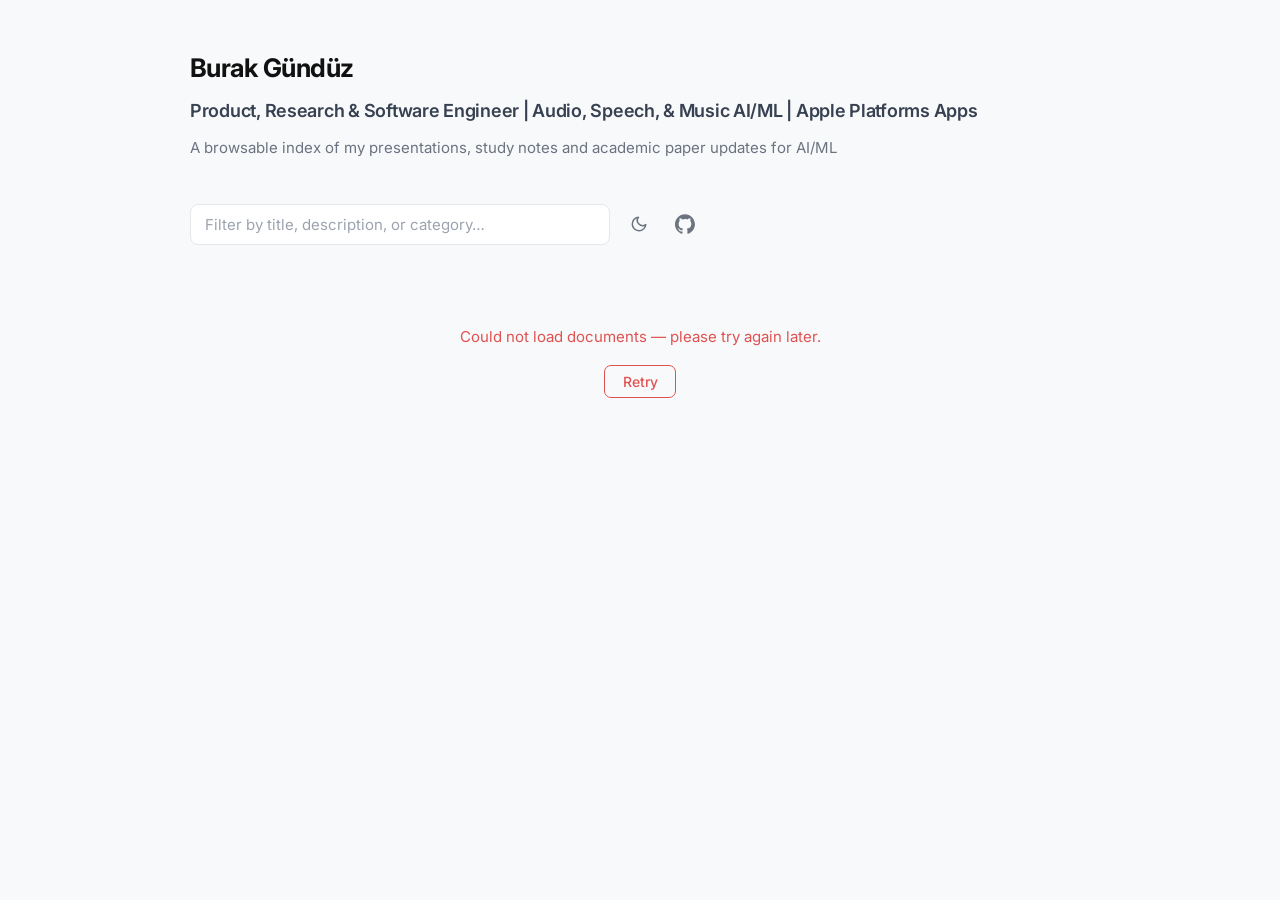
==== index.html @ 4f411314 "Update index repo" ====
<!DOCTYPE html>
<html lang="en">
<head>
  <meta charset="UTF-8" />
  <meta name="viewport" content="width=device-width, initial-scale=1.0" />
  <title>Burak Gündüz</title>
  <meta name="description" content="A browsable index of my presentations, study notes and academic paper updates for AI/ML" />

  <!-- Preconnect for Inter font (Google Fonts) -->
  <link rel="preconnect" href="https://fonts.googleapis.com" />
  <link rel="preconnect" href="https://fonts.gstatic.com" crossorigin />
  <link
    href="https://fonts.googleapis.com/css2?family=Inter:wght@400;500;600;700&display=swap"
    rel="stylesheet"
  />

  <link rel="stylesheet" href="styles.css" />
</head>
<body>

  <main class="page">

    <!-- Page intro ─────────────────────────────────────────── -->
    <header class="page-intro">
      <h1 class="page-title">Burak Gündüz</h1>
      <p class="page-tagline">Product, Research & Software Engineer | Audio, Speech, & Music AI/ML | Apple Platforms Apps</p>
      <p class="page-subtitle">A browsable index of my presentations, study notes and academic paper updates for AI/ML</p>
    </header>

    <!-- Search ─────────────────────────────────────────────── -->
    <div class="search-wrap">
      <input
        id="search"
        class="search-input"
        type="search"
        placeholder="Filter by title, description, or category…"
        autocomplete="off"
        spellcheck="false"
        aria-label="Filter documents"
      />
      <button
        id="theme-toggle"
        class="theme-toggle"
        type="button"
        aria-label="Toggle dark mode"
      >
        <!-- Sun icon (shown in dark mode) -->
        <svg class="icon-sun" viewBox="0 0 24 24" xmlns="http://www.w3.org/2000/svg" aria-hidden="true" focusable="false">
          <circle cx="12" cy="12" r="5"/>
          <line x1="12" y1="1"  x2="12" y2="3"/>
          <line x1="12" y1="21" x2="12" y2="23"/>
          <line x1="4.22" y1="4.22"  x2="5.64" y2="5.64"/>
          <line x1="18.36" y1="18.36" x2="19.78" y2="19.78"/>
          <line x1="1"  y1="12" x2="3"  y2="12"/>
          <line x1="21" y1="12" x2="23" y2="12"/>
          <line x1="4.22" y1="19.78" x2="5.64" y2="18.36"/>
          <line x1="18.36" y1="5.64" x2="19.78" y2="4.22"/>
        </svg>
        <!-- Moon icon (shown in light mode) -->
        <svg class="icon-moon" viewBox="0 0 24 24" xmlns="http://www.w3.org/2000/svg" aria-hidden="true" focusable="false">
          <path d="M21 12.79A9 9 0 1 1 11.21 3 7 7 0 0 0 21 12.79z"/>
        </svg>
      </button>

      <a
        class="github-link"
        href="https://github.com/burakgunduztr"
        target="_blank"
        rel="noopener noreferrer"
        aria-label="View on GitHub"
      >
        <!-- GitHub mark SVG (official, inline — no external dependency) -->
        <svg class="github-icon" viewBox="0 0 98 96" xmlns="http://www.w3.org/2000/svg" aria-hidden="true" focusable="false">
          <path fill-rule="evenodd" clip-rule="evenodd" d="M48.854 0C21.839 0 0 22 0 49.217c0 21.756
            13.993 40.172 33.405 46.69 2.427.49 3.316-1.059
            3.316-2.362 0-1.141-.08-5.052-.08-9.127-13.59
            2.934-16.42-5.867-16.42-5.867-2.184-5.704-5.42-7.17-5.42-7.17-4.448-3.015.324-3.015.324-3.015
            4.934.326 7.523 5.052 7.523 5.052 4.367 7.496 11.404
            5.378 14.235 4.074.404-3.178 1.699-5.378
            3.074-6.6-10.839-1.141-22.243-5.378-22.243-24.283
            0-5.378 1.94-9.778 5.014-13.2-.485-1.222-2.184-6.275.486-13.038
            0 0 4.125-1.304 13.426 5.052a46.97 46.97 0 0 1
            12.214-1.63c4.125 0 8.33.571 12.213 1.63
            9.302-6.356 13.427-5.052 13.427-5.052 2.67 6.763.97
            11.816.485 13.038 3.155 3.422 5.015 7.822 5.015
            13.2 0 18.905-11.404 23.06-22.324 24.283 1.78
            1.548 3.316 4.481 3.316 9.126 0 6.6-.08
            11.897-.08 13.526 0 1.304.89 2.853 3.316
            2.364 19.412-6.52 33.405-24.935
            33.405-46.691C97.707 22 75.788 0 48.854 0z"/>
        </svg>
      </a>
    </div>

    <!-- Dynamic content rendered by script.js ──────────────── -->
    <div id="app" role="list" aria-live="polite" aria-label="Document list"></div>

  </main>

  <script src="config.js"></script>
  <script src="script.js"></script>

</body>
</html>
---- styles.css ----
/* ============================================================
   styles.css
   Minimal, typography-focused PDF index page.
   ============================================================ */


/* ── Design tokens (light mode defaults) ─────────────────── */

:root {
  --bg:                   #f8f9fa;
  --text:                 #1a1a1a;
  --page-title:           #111;
  --page-interested:      #374151;
  --subtitle:             #6b7280;

  --search-bg:            #fff;
  --search-color:         #1a1a1a;
  --search-border:        #e5e7eb;
  --search-placeholder:   #9ca3af;
  --search-focus-border:  #a0aec0;
  --search-focus-shadow:  rgba(160, 174, 192, 0.2);

  --gh-color:             #6b7280;
  --gh-hover-color:       #111827;
  --gh-hover-bg:          #f3f4f6;

  --toggle-color:         #6b7280;
  --toggle-hover-color:   #111827;
  --toggle-hover-bg:      #f3f4f6;

  --cat-title:            #9ca3af;
  --cat-border:           #e5e7eb;

  --card-bg:              #ffffff;
  --card-border:          #e5e7eb;
  --card-border-hover:    #d1d5db;
  --card-shadow:          rgba(0, 0, 0, 0.07);
  --card-shadow-active:   rgba(0, 0, 0, 0.06);

  --card-title:           #111827;
  --card-desc:            #6b7280;
  --card-date:            #9ca3af;

  --empty-color:          #9ca3af;

  color-scheme: light;
}

/* ── Dark mode — follows system preference ───────────────── */

@media (prefers-color-scheme: dark) {
  :root {
    --bg:                   #0d1117;
    --text:                 #e6edf3;
    --page-title:           #f0f6fc;
    --page-interested:      #c9d1d9;
    --subtitle:             #8b949e;

    --search-bg:            #161b22;
    --search-color:         #e6edf3;
    --search-border:        #30363d;
    --search-placeholder:   #6e7681;
    --search-focus-border:  #58a6ff;
    --search-focus-shadow:  rgba(88, 166, 255, 0.15);

    --gh-color:             #8b949e;
    --gh-hover-color:       #e6edf3;
    --gh-hover-bg:          #21262d;

    --toggle-color:         #8b949e;
    --toggle-hover-color:   #e6edf3;
    --toggle-hover-bg:      #21262d;

    --cat-title:            #6e7681;
    --cat-border:           #21262d;

    --card-bg:              #161b22;
    --card-border:          #30363d;
    --card-border-hover:    #484f58;
    --card-shadow:          rgba(0, 0, 0, 0.3);
    --card-shadow-active:   rgba(0, 0, 0, 0.25);

    --card-title:           #e6edf3;
    --card-desc:            #8b949e;
    --card-date:            #6e7681;

    --empty-color:          #6e7681;

    color-scheme: dark;
  }
}

/* ── Manual overrides (set via data-theme on <html>) ─────── */

[data-theme="light"] {
  --bg:                   #f8f9fa;
  --text:                 #1a1a1a;
  --page-title:           #111;
  --page-interested:      #374151;
  --subtitle:             #6b7280;

  --search-bg:            #fff;
  --search-color:         #1a1a1a;
  --search-border:        #e5e7eb;
  --search-placeholder:   #9ca3af;
  --search-focus-border:  #a0aec0;
  --search-focus-shadow:  rgba(160, 174, 192, 0.2);

  --gh-color:             #6b7280;
  --gh-hover-color:       #111827;
  --gh-hover-bg:          #f3f4f6;

  --toggle-color:         #6b7280;
  --toggle-hover-color:   #111827;
  --toggle-hover-bg:      #f3f4f6;

  --cat-title:            #9ca3af;
  --cat-border:           #e5e7eb;

  --card-bg:              #ffffff;
  --card-border:          #e5e7eb;
  --card-border-hover:    #d1d5db;
  --card-shadow:          rgba(0, 0, 0, 0.07);
  --card-shadow-active:   rgba(0, 0, 0, 0.06);

  --card-title:           #111827;
  --card-desc:            #6b7280;
  --card-date:            #9ca3af;

  --empty-color:          #9ca3af;

  color-scheme: light;
}

[data-theme="dark"] {
  --bg:                   #0d1117;
  --text:                 #e6edf3;
  --page-title:           #f0f6fc;
  --page-interested:      #c9d1d9;
  --subtitle:             #8b949e;

  --search-bg:            #161b22;
  --search-color:         #e6edf3;
  --search-border:        #30363d;
  --search-placeholder:   #6e7681;
  --search-focus-border:  #58a6ff;
  --search-focus-shadow:  rgba(88, 166, 255, 0.15);

  --gh-color:             #8b949e;
  --gh-hover-color:       #e6edf3;
  --gh-hover-bg:          #21262d;

  --toggle-color:         #8b949e;
  --toggle-hover-color:   #e6edf3;
  --toggle-hover-bg:      #21262d;

  --cat-title:            #6e7681;
  --cat-border:           #21262d;

  --card-bg:              #161b22;
  --card-border:          #30363d;
  --card-border-hover:    #484f58;
  --card-shadow:          rgba(0, 0, 0, 0.3);
  --card-shadow-active:   rgba(0, 0, 0, 0.25);

  --card-title:           #e6edf3;
  --card-desc:            #8b949e;
  --card-date:            #6e7681;

  --empty-color:          #6e7681;

  color-scheme: dark;
}


/* ── Reset & base ─────────────────────────────────────────── */

*, *::before, *::after {
  box-sizing: border-box;
  margin: 0;
  padding: 0;
}

html {
  font-size: 16px;
  -webkit-text-size-adjust: 100%;
}

body {
  font-family: "Inter", system-ui, -apple-system, BlinkMacSystemFont,
    "Segoe UI", Roboto, "Helvetica Neue", Arial, sans-serif;
  background-color: var(--bg);
  color: var(--text);
  line-height: 1.6;
  min-height: 100vh;
  padding: 3rem 1.25rem 5rem;
  transition: background-color 0.25s ease, color 0.25s ease;
}


/* ── Page wrapper ─────────────────────────────────────────── */

.page {
  max-width: 900px;
  margin: 0 auto;

  /* Fade-in the whole page on load */
  animation: pageFadeIn 0.45s ease both;
}

@keyframes pageFadeIn {
  from { opacity: 0; transform: translateY(10px); }
  to   { opacity: 1; transform: translateY(0);    }
}


/* ── Page heading area ────────────────────────────────────── */

.page-intro {
  margin-bottom: 2.75rem;
}

.page-title {
  font-size: 1.6rem;
  font-weight: 700;
  letter-spacing: -0.02em;
  color: var(--page-title);
  margin-bottom: 0;
}

.page-tagline {
  font-size: 1.125rem;
  font-weight: 600;
  color: var(--page-interested);
  margin-top: 0.5rem;
  margin-bottom: 0.75rem;
  letter-spacing: -0.015em;
  line-height: 1.5;
}

.page-subtitle {
  font-size: 0.9375rem;
  color: var(--subtitle);
  font-weight: 400;
}


/* ── Search bar ───────────────────────────────────────────── */

.search-wrap {
  display: flex;
  align-items: center;
  gap: 0.75rem;
  margin-bottom: 2.5rem;
}

.search-input {
  width: 100%;
  max-width: 420px;
  padding: 0.625rem 0.9rem;
  font-size: 0.9375rem;
  font-family: inherit;
  color: var(--search-color);
  background: var(--search-bg);
  border: 1px solid var(--search-border);
  border-radius: 8px;
  outline: none;
  transition: border-color 0.18s ease, box-shadow 0.18s ease,
              background-color 0.25s ease, color 0.25s ease;
  appearance: none;
}

.search-input::placeholder {
  color: var(--search-placeholder);
}

.search-input:focus {
  border-color: var(--search-focus-border);
  box-shadow: 0 0 0 3px var(--search-focus-shadow);
}

/* ── GitHub link & icon ───────────────────────────────────── */

.github-link {
  display: inline-flex;
  align-items: center;
  justify-content: center;
  flex-shrink: 0;
  width: 2.125rem;
  height: 2.125rem;
  border-radius: 8px;
  color: var(--gh-color);
  transition: color 0.18s ease, background-color 0.18s ease;
  text-decoration: none;
}

.github-link:hover {
  color: var(--gh-hover-color);
  background-color: var(--gh-hover-bg);
}


/* ── Theme toggle button ──────────────────────────────────── */

.theme-toggle {
  display: inline-flex;
  align-items: center;
  justify-content: center;
  flex-shrink: 0;
  width: 2.125rem;
  height: 2.125rem;
  border-radius: 8px;
  border: none;
  background: transparent;
  color: var(--toggle-color);
  cursor: pointer;
  padding: 0;
  transition: color 0.18s ease, background-color 0.18s ease;
}

.theme-toggle:hover {
  color: var(--toggle-hover-color);
  background-color: var(--toggle-hover-bg);
}

.theme-toggle svg {
  width: 1.125rem;
  height: 1.125rem;
  display: block;
  fill: none;
  stroke: currentColor;
  stroke-width: 2;
  stroke-linecap: round;
  stroke-linejoin: round;
}

/* Show sun in dark mode, moon in light mode */
.theme-toggle .icon-sun  { display: none; }
.theme-toggle .icon-moon { display: block; }

[data-theme="dark"]  .theme-toggle .icon-sun  { display: block; }
[data-theme="dark"]  .theme-toggle .icon-moon { display: none;  }

@media (prefers-color-scheme: dark) {
  :root:not([data-theme="light"]) .theme-toggle .icon-sun  { display: block; }
  :root:not([data-theme="light"]) .theme-toggle .icon-moon { display: none;  }
}

.github-icon {
  width: 1.25rem;
  height: 1.25rem;
  fill: currentColor;
  display: block;
}


/* ── Category section ─────────────────────────────────────── */

.category {
  margin-bottom: 2.75rem;
}

.category-title {
  font-size: 0.75rem;
  font-weight: 600;
  letter-spacing: 0.08em;
  text-transform: uppercase;
  color: var(--cat-title);
  margin-bottom: 0.875rem;
  padding-bottom: 0.625rem;
  border-bottom: 1px solid var(--cat-border);
}


/* ── Card list ────────────────────────────────────────────── */

.card-list {
  display: flex;
  flex-direction: column;
  gap: 0.625rem;
}


/* ── Individual card ──────────────────────────────────────── */

.card {
  display: flex;
  align-items: flex-start;
  justify-content: space-between;
  gap: 1rem;
  padding: 1rem 1.125rem;
  background: var(--card-bg);
  border: 1px solid var(--card-border);
  border-radius: 10px;
  text-decoration: none;
  color: inherit;
  cursor: pointer;

  /* Start invisible; script.js adds .card--visible after stagger delay */
  opacity: 0;
  transform: translateY(6px);
  transition:
    box-shadow 0.2s ease,
    border-color 0.2s ease,
    transform 0.2s ease,
    opacity 0.3s ease,
    background-color 0.25s ease;
}

/* Triggered by JS after stagger delay */
.card--visible {
  opacity: 1;
  transform: translateY(0);
}

.card:hover {
  box-shadow: 0 4px 18px var(--card-shadow);
  border-color: var(--card-border-hover);
  transform: translateY(-1px);
}

.card:active {
  transform: translateY(0);
  box-shadow: 0 2px 8px var(--card-shadow-active);
}


/* ── Card body (title + description) ─────────────────────── */

.card-body {
  flex: 1;
  min-width: 0; /* allow text truncation on narrow screens */
}

.card-title {
  font-size: 0.9375rem;
  font-weight: 600;
  color: var(--card-title);
  margin-bottom: 0.2rem;
  line-height: 1.4;
}

.card-desc {
  font-size: 0.875rem;
  color: var(--card-desc);
  line-height: 1.55;
}


/* ── Card meta (type icon + date) ────────────────────────── */

.card-meta {
  display: flex;
  align-items: center;
  gap: 0.35rem;
  flex-shrink: 0;
  padding-top: 0.1rem; /* align with first line of title */
}

.card-type-icon {
  width: 0.875rem;
  height: 0.875rem;
  flex-shrink: 0;
  color: var(--card-date);
  fill: none;
  stroke: currentColor;
  stroke-width: 1.5;
  stroke-linecap: round;
  stroke-linejoin: round;
  display: block;
}

.card-date {
  font-size: 0.8125rem;
  color: var(--card-date);
  white-space: nowrap;
}


/* ── Empty state ──────────────────────────────────────────── */

.empty-state {
  color: var(--empty-color);
  font-size: 0.9375rem;
  padding: 2rem 0;
  text-align: center;
}


/* ── Loading state ────────────────────────────────────────── */

.loading-state {
  color: var(--empty-color);
  font-size: 0.9375rem;
  padding: 2rem 0;
  text-align: center;

  /* Subtle pulse while waiting */
  animation: loadingPulse 1.4s ease-in-out infinite;
}

@keyframes loadingPulse {
  0%, 100% { opacity: 1;   }
  50%       { opacity: 0.4; }
}


/* ── Fetch error state ────────────────────────────────────── */

.fetch-error {
  display: flex;
  flex-direction: column;
  align-items: center;
  gap: 1rem;
  padding: 2.5rem 0;
  text-align: center;
}

.fetch-error__msg {
  font-size: 0.9375rem;
  color: #e05252;
}

.fetch-error__msg code {
  font-family: ui-monospace, "SF Mono", Menlo, Consolas, monospace;
  font-size: 0.875em;
  background: rgba(224, 82, 82, 0.1);
  padding: 0.1em 0.35em;
  border-radius: 4px;
}

.fetch-error__retry {
  font-family: inherit;
  font-size: 0.875rem;
  font-weight: 500;
  padding: 0.45rem 1.1rem;
  border-radius: 7px;
  border: 1px solid #e05252;
  background: transparent;
  color: #e05252;
  cursor: pointer;
  transition: background-color 0.18s ease, color 0.18s ease;
}

.fetch-error__retry:hover {
  background-color: #e05252;
  color: #fff;
}


/* ── Responsive ───────────────────────────────────────────── */

@media (max-width: 600px) {
  body {
    padding: 2rem 1rem 4rem;
  }

  .page-title {
    font-size: 1.375rem;
  }

  .card {
    flex-direction: column;
    gap: 0.5rem;
  }

  .card-meta {
    padding-top: 0;
    align-self: flex-start;
  }

  .search-input {
    max-width: 100%;
  }
}
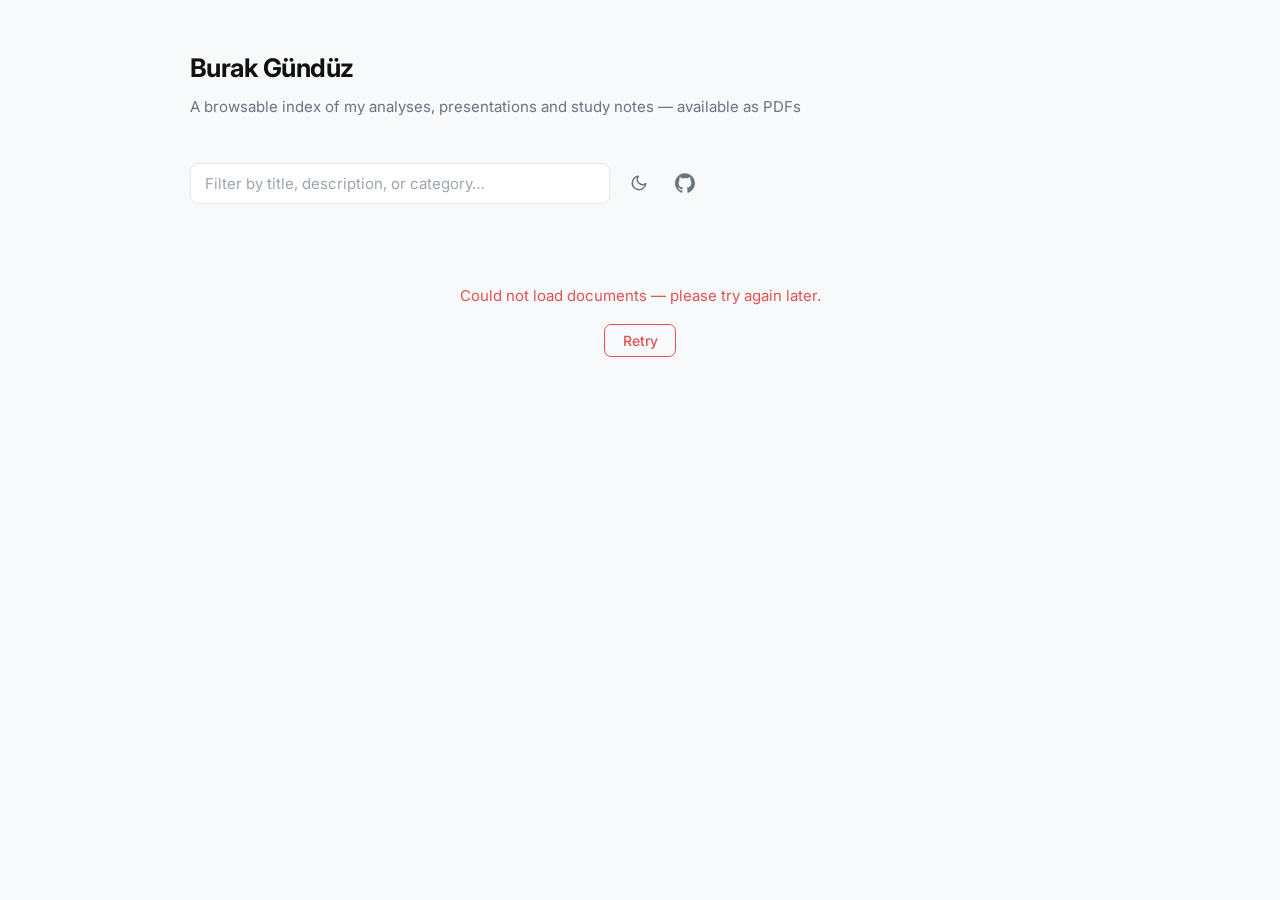
==== commit e68ffc25: "Update index repo" ====
--- a/index.html
+++ b/index.html
@@ -4,7 +4,7 @@
   <meta charset="UTF-8" />
   <meta name="viewport" content="width=device-width, initial-scale=1.0" />
   <title>Burak Gündüz</title>
-  <meta name="description" content="A browsable index of my presentations, study notes and academic paper updates for AI/ML" />
+  <meta name="description" content="A browsable index of my analyses, presentations and study notes — available as PDFs" />
 
   <!-- Preconnect for Inter font (Google Fonts) -->
   <link rel="preconnect" href="https://fonts.googleapis.com" />
@@ -21,11 +21,10 @@
   <main class="page">
 
     <!-- Page intro ─────────────────────────────────────────── -->
-    <header class="page-intro">
+    <div class="page-intro">
       <h1 class="page-title">Burak Gündüz</h1>
-      <p class="page-tagline">Product, Research & Software Engineer | Audio, Speech, & Music AI/ML | Apple Platforms Apps</p>
-      <p class="page-subtitle">A browsable index of my presentations, study notes and academic paper updates for AI/ML</p>
-    </header>
+      <p class="page-subtitle">A browsable index of my analyses, presentations and study notes — available as PDFs</p>
+    </div>
 
     <!-- Search ─────────────────────────────────────────────── -->
     <div class="search-wrap">
--- a/styles.css
+++ b/styles.css
@@ -10,7 +10,6 @@
   --bg:                   #f8f9fa;
   --text:                 #1a1a1a;
   --page-title:           #111;
-  --page-interested:      #374151;
   --subtitle:             #6b7280;
 
   --search-bg:            #fff;
@@ -53,7 +52,6 @@
     --bg:                   #0d1117;
     --text:                 #e6edf3;
     --page-title:           #f0f6fc;
-    --page-interested:      #c9d1d9;
     --subtitle:             #8b949e;
 
     --search-bg:            #161b22;
@@ -96,7 +94,6 @@
   --bg:                   #f8f9fa;
   --text:                 #1a1a1a;
   --page-title:           #111;
-  --page-interested:      #374151;
   --subtitle:             #6b7280;
 
   --search-bg:            #fff;
@@ -136,7 +133,6 @@
   --bg:                   #0d1117;
   --text:                 #e6edf3;
   --page-title:           #f0f6fc;
-  --page-interested:      #c9d1d9;
   --subtitle:             #8b949e;
 
   --search-bg:            #161b22;
@@ -225,17 +221,7 @@
   font-weight: 700;
   letter-spacing: -0.02em;
   color: var(--page-title);
-  margin-bottom: 0;
-}
-
-.page-tagline {
-  font-size: 1.125rem;
-  font-weight: 600;
-  color: var(--page-interested);
-  margin-top: 0.5rem;
-  margin-bottom: 0.75rem;
-  letter-spacing: -0.015em;
-  line-height: 1.5;
+  margin-bottom: 0.35rem;
 }
 
 .page-subtitle {
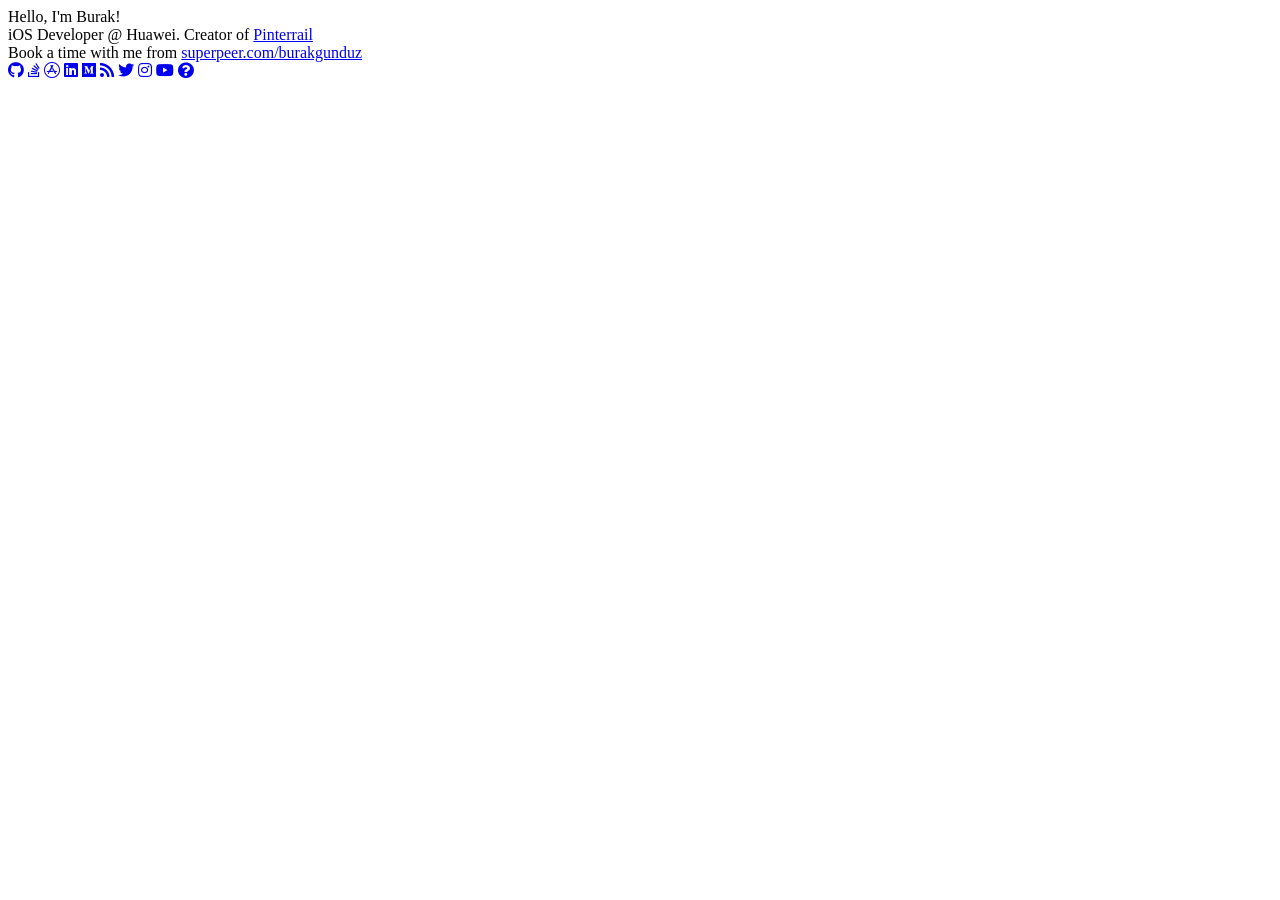
==== commit 081d3419: "Updated Aug-2021" ====
--- a/index.html
+++ b/index.html
@@ -1,103 +1,33 @@
 <!DOCTYPE html>
-<html lang="en">
+<html>
 <head>
-  <meta charset="UTF-8" />
-  <meta name="viewport" content="width=device-width, initial-scale=1.0" />
-  <title>Burak Gündüz</title>
-  <meta name="description" content="A browsable index of my analyses, presentations and study notes — available as PDFs" />
+	<meta charset="utf-8">
+	<meta http-equiv="X-UA-Compatible" content="IE=edge">
+	<meta name="viewport" content="width=device-width, initial-scale=1.0">
 
-  <!-- Preconnect for Inter font (Google Fonts) -->
-  <link rel="preconnect" href="https://fonts.googleapis.com" />
-  <link rel="preconnect" href="https://fonts.gstatic.com" crossorigin />
-  <link
-    href="https://fonts.googleapis.com/css2?family=Inter:wght@400;500;600;700&display=swap"
-    rel="stylesheet"
-  />
-
-  <link rel="stylesheet" href="styles.css" />
+	<title>Burak Gündüz</title>
+	<link href="https://fonts.googleapis.com/css?family=Reem+Kufi|Roboto:300" rel="stylesheet">
+	<link href="https://use.fontawesome.com/releases/v5.0.8/css/all.css" rel="stylesheet">
+	<link rel="stylesheet" href="css/reset.css">
+	<link rel="stylesheet" href="css/styles.css">
+	<link rel="stylesheet" href="css/themes/white-blue.css">
 </head>
 <body>
-
-  <main class="page">
-
-    <!-- Page intro ─────────────────────────────────────────── -->
-    <div class="page-intro">
-      <h1 class="page-title">Burak Gündüz</h1>
-      <p class="page-subtitle">A browsable index of my analyses, presentations and study notes — available as PDFs</p>
-    </div>
-
-    <!-- Search ─────────────────────────────────────────────── -->
-    <div class="search-wrap">
-      <input
-        id="search"
-        class="search-input"
-        type="search"
-        placeholder="Filter by title, description, or category…"
-        autocomplete="off"
-        spellcheck="false"
-        aria-label="Filter documents"
-      />
-      <button
-        id="theme-toggle"
-        class="theme-toggle"
-        type="button"
-        aria-label="Toggle dark mode"
-      >
-        <!-- Sun icon (shown in dark mode) -->
-        <svg class="icon-sun" viewBox="0 0 24 24" xmlns="http://www.w3.org/2000/svg" aria-hidden="true" focusable="false">
-          <circle cx="12" cy="12" r="5"/>
-          <line x1="12" y1="1"  x2="12" y2="3"/>
-          <line x1="12" y1="21" x2="12" y2="23"/>
-          <line x1="4.22" y1="4.22"  x2="5.64" y2="5.64"/>
-          <line x1="18.36" y1="18.36" x2="19.78" y2="19.78"/>
-          <line x1="1"  y1="12" x2="3"  y2="12"/>
-          <line x1="21" y1="12" x2="23" y2="12"/>
-          <line x1="4.22" y1="19.78" x2="5.64" y2="18.36"/>
-          <line x1="18.36" y1="5.64" x2="19.78" y2="4.22"/>
-        </svg>
-        <!-- Moon icon (shown in light mode) -->
-        <svg class="icon-moon" viewBox="0 0 24 24" xmlns="http://www.w3.org/2000/svg" aria-hidden="true" focusable="false">
-          <path d="M21 12.79A9 9 0 1 1 11.21 3 7 7 0 0 0 21 12.79z"/>
-        </svg>
-      </button>
-
-      <a
-        class="github-link"
-        href="https://github.com/burakgunduztr"
-        target="_blank"
-        rel="noopener noreferrer"
-        aria-label="View on GitHub"
-      >
-        <!-- GitHub mark SVG (official, inline — no external dependency) -->
-        <svg class="github-icon" viewBox="0 0 98 96" xmlns="http://www.w3.org/2000/svg" aria-hidden="true" focusable="false">
-          <path fill-rule="evenodd" clip-rule="evenodd" d="M48.854 0C21.839 0 0 22 0 49.217c0 21.756
-            13.993 40.172 33.405 46.69 2.427.49 3.316-1.059
-            3.316-2.362 0-1.141-.08-5.052-.08-9.127-13.59
-            2.934-16.42-5.867-16.42-5.867-2.184-5.704-5.42-7.17-5.42-7.17-4.448-3.015.324-3.015.324-3.015
-            4.934.326 7.523 5.052 7.523 5.052 4.367 7.496 11.404
-            5.378 14.235 4.074.404-3.178 1.699-5.378
-            3.074-6.6-10.839-1.141-22.243-5.378-22.243-24.283
-            0-5.378 1.94-9.778 5.014-13.2-.485-1.222-2.184-6.275.486-13.038
-            0 0 4.125-1.304 13.426 5.052a46.97 46.97 0 0 1
-            12.214-1.63c4.125 0 8.33.571 12.213 1.63
-            9.302-6.356 13.427-5.052 13.427-5.052 2.67 6.763.97
-            11.816.485 13.038 3.155 3.422 5.015 7.822 5.015
-            13.2 0 18.905-11.404 23.06-22.324 24.283 1.78
-            1.548 3.316 4.481 3.316 9.126 0 6.6-.08
-            11.897-.08 13.526 0 1.304.89 2.853 3.316
-            2.364 19.412-6.52 33.405-24.935
-            33.405-46.691C97.707 22 75.788 0 48.854 0z"/>
-        </svg>
-      </a>
-    </div>
-
-    <!-- Dynamic content rendered by script.js ──────────────── -->
-    <div id="app" role="list" aria-live="polite" aria-label="Document list"></div>
-
-  </main>
-
-  <script src="config.js"></script>
-  <script src="script.js"></script>
-
+	<main>
+		<div class="intro">Hello, I'm Burak!</div>
+		<div class="tagline">iOS Developer @ Huawei. Creator of <a href="https://www.pinterrail.com/ios" target="_blank">Pinterrail</a><br/>Book a time with me from <a href="https://superpeer.com/burakgunduz" target="_blank">superpeer.com/burakgunduz</a></div>
+		<div class="icons-social">
+			<a target="_blank" href="https://github.com/burakgunduztr"><i class="fab fa-github"></i></a>
+			<a target="_blank" href="https://stackoverflow.com/users/6135652"><i class="fab fa-stack-overflow"></i></a>
+			<a target="_blank" href="https://itunes.apple.com/tr/developer/burak-gunduz/id1118457301?l=tr&mt=8"><i class="fab fa-app-store"></i></a>
+			<a target="_blank" href="https://www.linkedin.com/in/burakgunduz"><i class="fab fa-linkedin"></i></a>
+			<a target="_blank" href="https://medium.com/@burakgunduz"><i class="fab fa-medium"></i></a>
+			<a target="_blank" href="https://buildit.substack.com/welcome"><i class="fa fa-rss" aria-hidden="true"></i></a>
+			<a target="_blank" href="https://twitter.com/burakgunduztr"><i class="fab fa-twitter"></i></a>
+			<a target="_blank" href="https://instagram.com/burakgunduztr"><i class="fab fa-instagram"></i></a>
+			<a target="_blank" href="https://www.youtube.com/channel/UC7HHpO93wPuGnddUxV2rb1A"><i class="fab fa-youtube"></i></a>
+			<a target="_blank" href="https://burakgunduztr.github.io/about"><i class="fas fa-question-circle"></i></a>
+    	</div>
+	</main>
 </body>
-</html>
+</html>
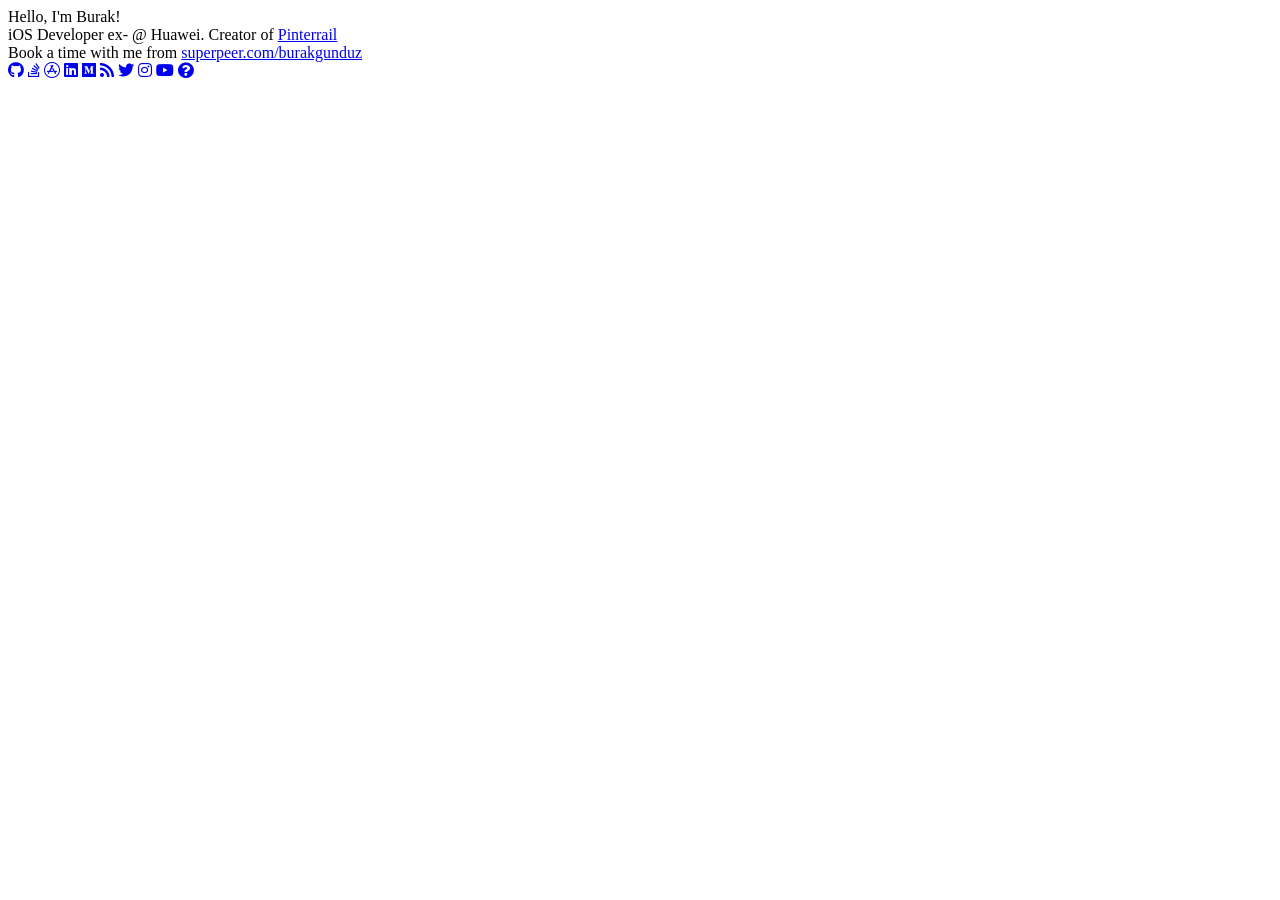
==== commit 25a67714: "Updated Mar-2022" ====
--- a/index.html
+++ b/index.html
@@ -15,7 +15,7 @@
 <body>
 	<main>
 		<div class="intro">Hello, I'm Burak!</div>
-		<div class="tagline">iOS Developer @ Huawei. Creator of <a href="https://www.pinterrail.com/ios" target="_blank">Pinterrail</a><br/>Book a time with me from <a href="https://superpeer.com/burakgunduz" target="_blank">superpeer.com/burakgunduz</a></div>
+		<div class="tagline">iOS Developer ex- @ Huawei. Creator of <a href="https://www.pinterrail.com/ios" target="_blank">Pinterrail</a><br/>Book a time with me from <a href="https://superpeer.com/burakgunduz" target="_blank">superpeer.com/burakgunduz</a></div>
 		<div class="icons-social">
 			<a target="_blank" href="https://github.com/burakgunduztr"><i class="fab fa-github"></i></a>
 			<a target="_blank" href="https://stackoverflow.com/users/6135652"><i class="fab fa-stack-overflow"></i></a>
@@ -30,4 +30,4 @@
     	</div>
 	</main>
 </body>
-</html>+</html>
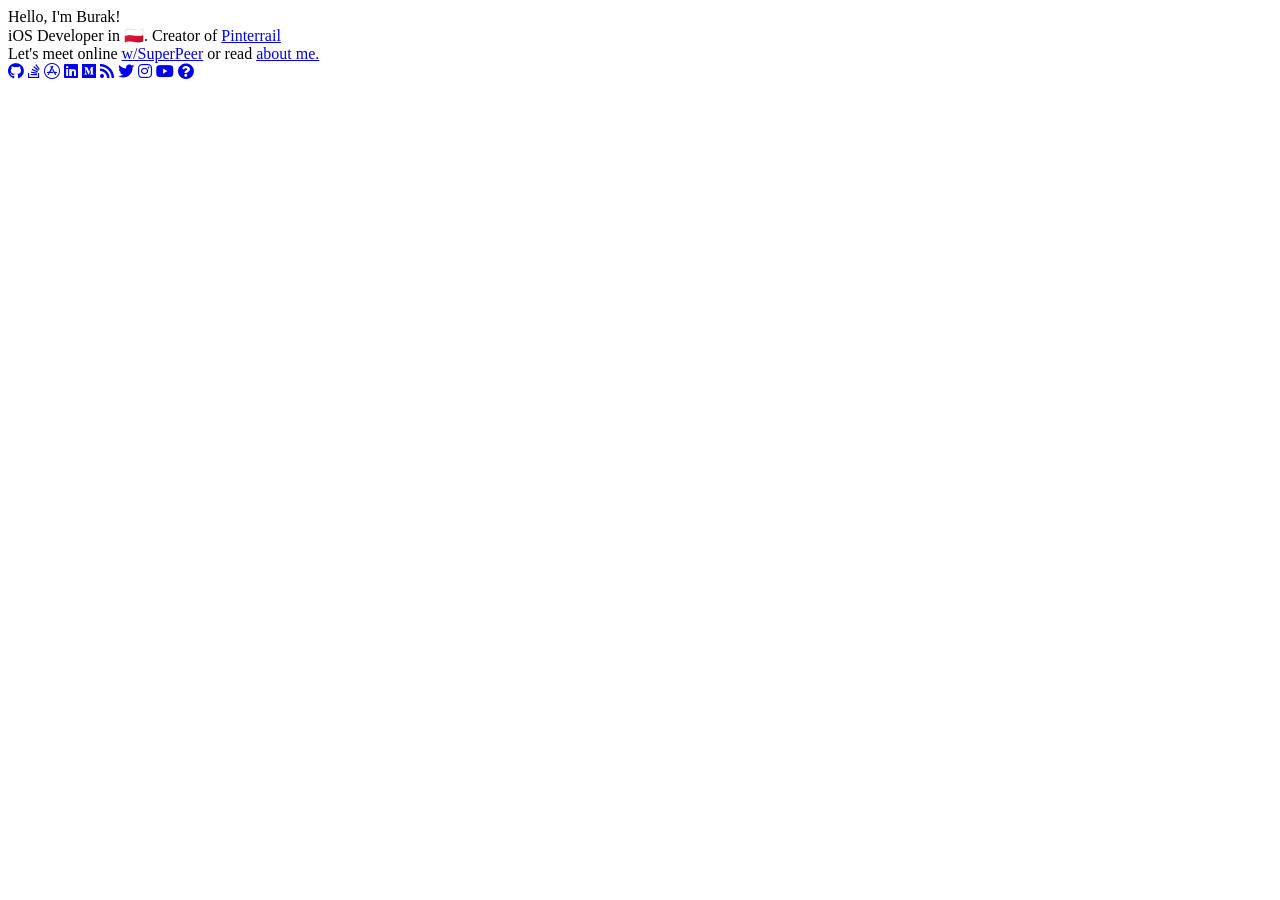
==== commit cb03dc63: "Updated Jun-2022" ====
--- a/index.html
+++ b/index.html
@@ -15,7 +15,7 @@
 <body>
 	<main>
 		<div class="intro">Hello, I'm Burak!</div>
-		<div class="tagline">iOS Developer ex- @ Huawei. Creator of <a href="https://www.pinterrail.com/ios" target="_blank">Pinterrail</a><br/>Book a time with me from <a href="https://superpeer.com/burakgunduz" target="_blank">superpeer.com/burakgunduz</a></div>
+		<div class="tagline">iOS Developer in 🇵🇱. Creator of <a href="https://www.pinterrail.com/ios" target="_blank">Pinterrail</a><br/>Let's meet online <a href="https://superpeer.com/burakgunduz" target="_blank">w/SuperPeer</a> or read <a href="https://burakgunduztr.github.io/about/" target="_blank">about me.</a></div>
 		<div class="icons-social">
 			<a target="_blank" href="https://github.com/burakgunduztr"><i class="fab fa-github"></i></a>
 			<a target="_blank" href="https://stackoverflow.com/users/6135652"><i class="fab fa-stack-overflow"></i></a>
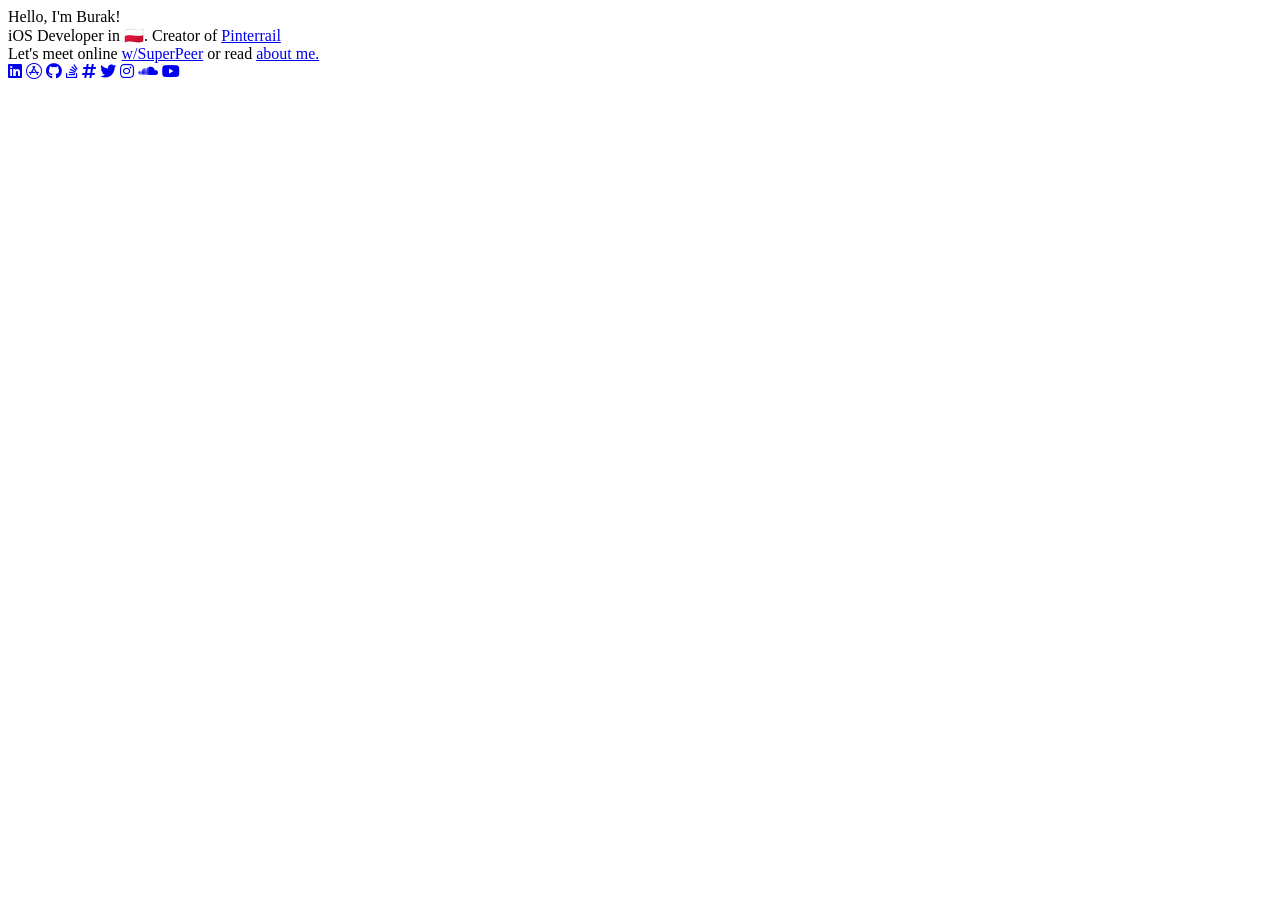
==== commit 7971ef1e: "Updated Jan-2023" ====
--- a/index.html
+++ b/index.html
@@ -17,16 +17,15 @@
 		<div class="intro">Hello, I'm Burak!</div>
 		<div class="tagline">iOS Developer in 🇵🇱. Creator of <a href="https://www.pinterrail.com/ios" target="_blank">Pinterrail</a><br/>Let's meet online <a href="https://superpeer.com/burakgunduz" target="_blank">w/SuperPeer</a> or read <a href="https://burakgunduztr.github.io/about/" target="_blank">about me.</a></div>
 		<div class="icons-social">
-			<a target="_blank" href="https://github.com/burakgunduztr"><i class="fab fa-github"></i></a>
+			<a target="_blank" href="https://www.linkedin.com/in/burakgunduz"><i class="fab fa-linkedin"></i></a>
+			<a target="_blank" href="https://itunes.apple.com/tr/developer/burak-gunduz/id1118457301?l=tr&mt=8"><i class="fab fa-app-store"></i></a>
+			<a target="_blank" href="https://github.com/burakgunduztr" width="30" height="30"><i class="fab fa-github"></i></a>
 			<a target="_blank" href="https://stackoverflow.com/users/6135652"><i class="fab fa-stack-overflow"></i></a>
-			<a target="_blank" href="https://itunes.apple.com/tr/developer/burak-gunduz/id1118457301?l=tr&mt=8"><i class="fab fa-app-store"></i></a>
-			<a target="_blank" href="https://www.linkedin.com/in/burakgunduz"><i class="fab fa-linkedin"></i></a>
-			<a target="_blank" href="https://medium.com/@burakgunduz"><i class="fab fa-medium"></i></a>
-			<a target="_blank" href="https://buildit.substack.com/welcome"><i class="fa fa-rss" aria-hidden="true"></i></a>
+			<a target="_blank" href="https://burakgunduz.dev"><i class="fas fa-hashtag"></i></a>
 			<a target="_blank" href="https://twitter.com/burakgunduztr"><i class="fab fa-twitter"></i></a>
 			<a target="_blank" href="https://instagram.com/burakgunduztr"><i class="fab fa-instagram"></i></a>
-			<a target="_blank" href="https://www.youtube.com/channel/UC7HHpO93wPuGnddUxV2rb1A"><i class="fab fa-youtube"></i></a>
-			<a target="_blank" href="https://burakgunduztr.github.io/about"><i class="fas fa-question-circle"></i></a>
+			<a target="_blank" href="http://soundcloud.com/burakgunduz"><i class="fab fa-soundcloud"></i></a>
+			<a target="_blank" href="https://www.youtube.com/@burakgunduztr"><i class="fab fa-youtube"></i></a>
     	</div>
 	</main>
 </body>
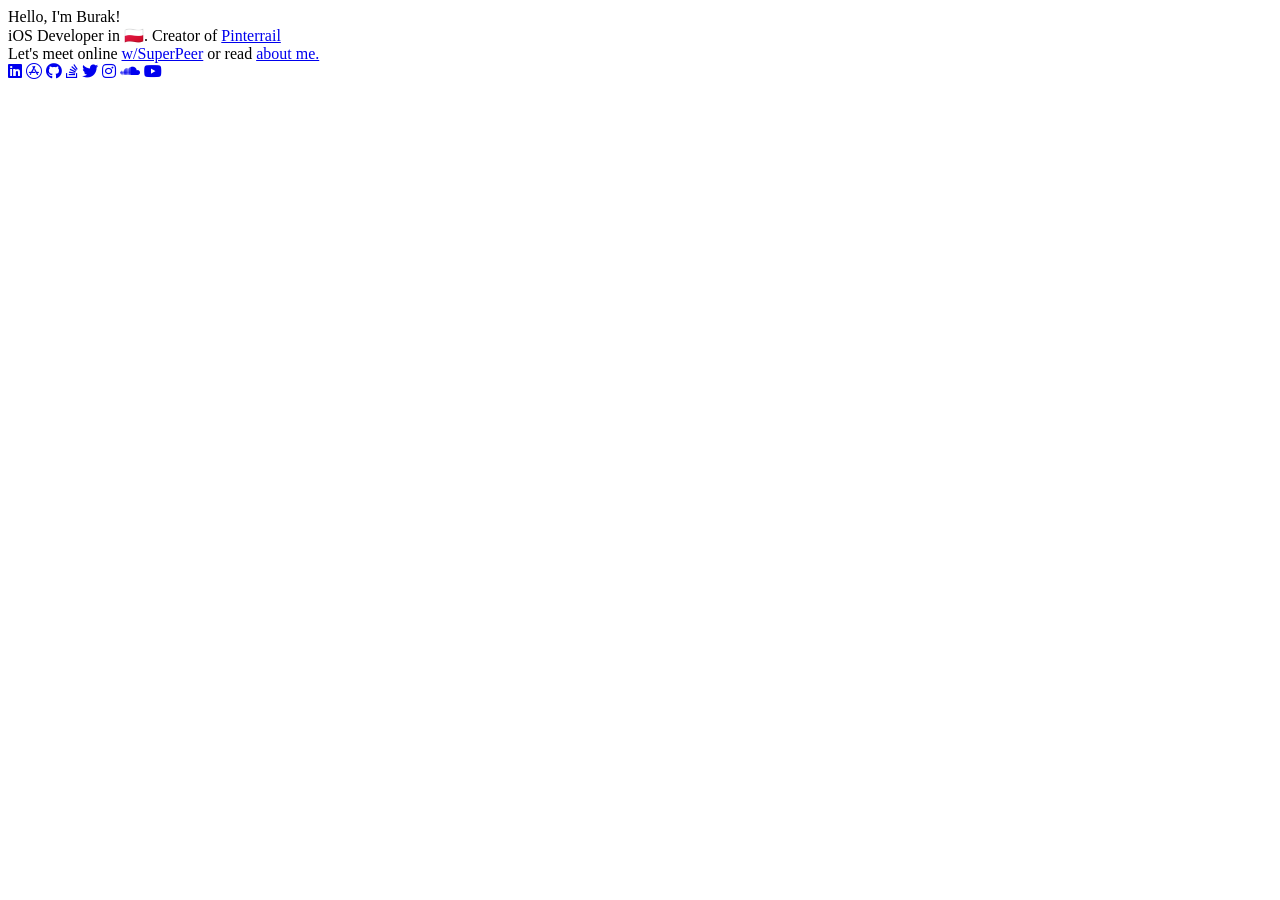
==== commit 2364cfd5: "Updated Sept-2023" ====
--- a/index.html
+++ b/index.html
@@ -21,7 +21,6 @@
 			<a target="_blank" href="https://itunes.apple.com/tr/developer/burak-gunduz/id1118457301?l=tr&mt=8"><i class="fab fa-app-store"></i></a>
 			<a target="_blank" href="https://github.com/burakgunduztr" width="30" height="30"><i class="fab fa-github"></i></a>
 			<a target="_blank" href="https://stackoverflow.com/users/6135652"><i class="fab fa-stack-overflow"></i></a>
-			<a target="_blank" href="https://burakgunduz.dev"><i class="fas fa-hashtag"></i></a>
 			<a target="_blank" href="https://twitter.com/burakgunduztr"><i class="fab fa-twitter"></i></a>
 			<a target="_blank" href="https://instagram.com/burakgunduztr"><i class="fab fa-instagram"></i></a>
 			<a target="_blank" href="http://soundcloud.com/burakgunduz"><i class="fab fa-soundcloud"></i></a>
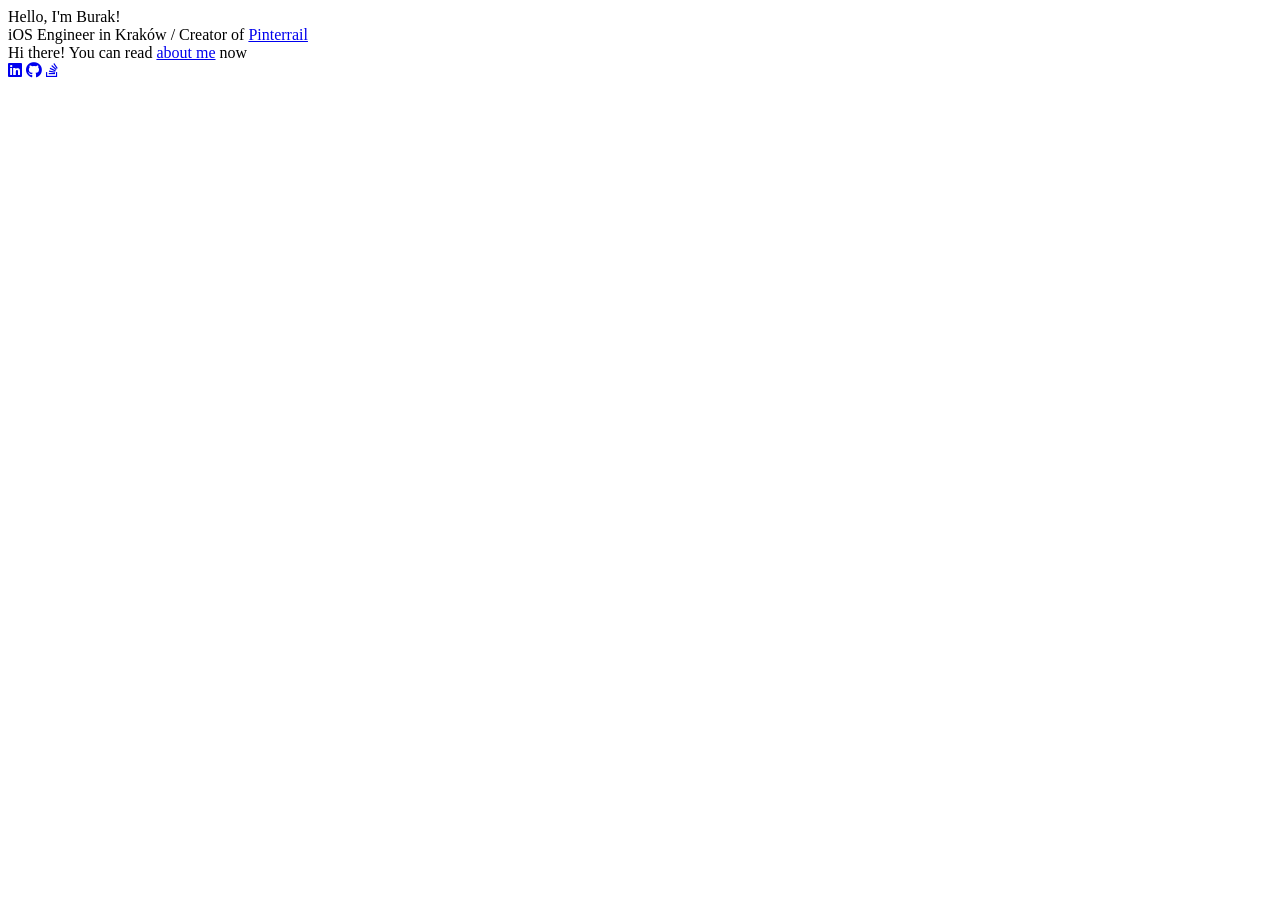
==== commit 80ac54d6: "Updated Mar-2025" ====
--- a/index.html
+++ b/index.html
@@ -15,16 +15,11 @@
 <body>
 	<main>
 		<div class="intro">Hello, I'm Burak!</div>
-		<div class="tagline">iOS Developer in 🇵🇱. Creator of <a href="https://www.pinterrail.com/ios" target="_blank">Pinterrail</a><br/>Let's meet online <a href="https://superpeer.com/burakgunduz" target="_blank">w/SuperPeer</a> or read <a href="https://burakgunduztr.github.io/about/" target="_blank">about me.</a></div>
+		<div class="tagline">iOS Engineer in Kraków / Creator of <a href="https://www.pinterrail.com" target="_blank">Pinterrail</a><br/>Hi there! You can read <a href="https://burakgunduztr.github.io/about/" target="_blank">about me</a> now</div>
 		<div class="icons-social">
 			<a target="_blank" href="https://www.linkedin.com/in/burakgunduz"><i class="fab fa-linkedin"></i></a>
-			<a target="_blank" href="https://itunes.apple.com/tr/developer/burak-gunduz/id1118457301?l=tr&mt=8"><i class="fab fa-app-store"></i></a>
 			<a target="_blank" href="https://github.com/burakgunduztr" width="30" height="30"><i class="fab fa-github"></i></a>
 			<a target="_blank" href="https://stackoverflow.com/users/6135652"><i class="fab fa-stack-overflow"></i></a>
-			<a target="_blank" href="https://twitter.com/burakgunduztr"><i class="fab fa-twitter"></i></a>
-			<a target="_blank" href="https://instagram.com/burakgunduztr"><i class="fab fa-instagram"></i></a>
-			<a target="_blank" href="http://soundcloud.com/burakgunduz"><i class="fab fa-soundcloud"></i></a>
-			<a target="_blank" href="https://www.youtube.com/@burakgunduztr"><i class="fab fa-youtube"></i></a>
     	</div>
 	</main>
 </body>
